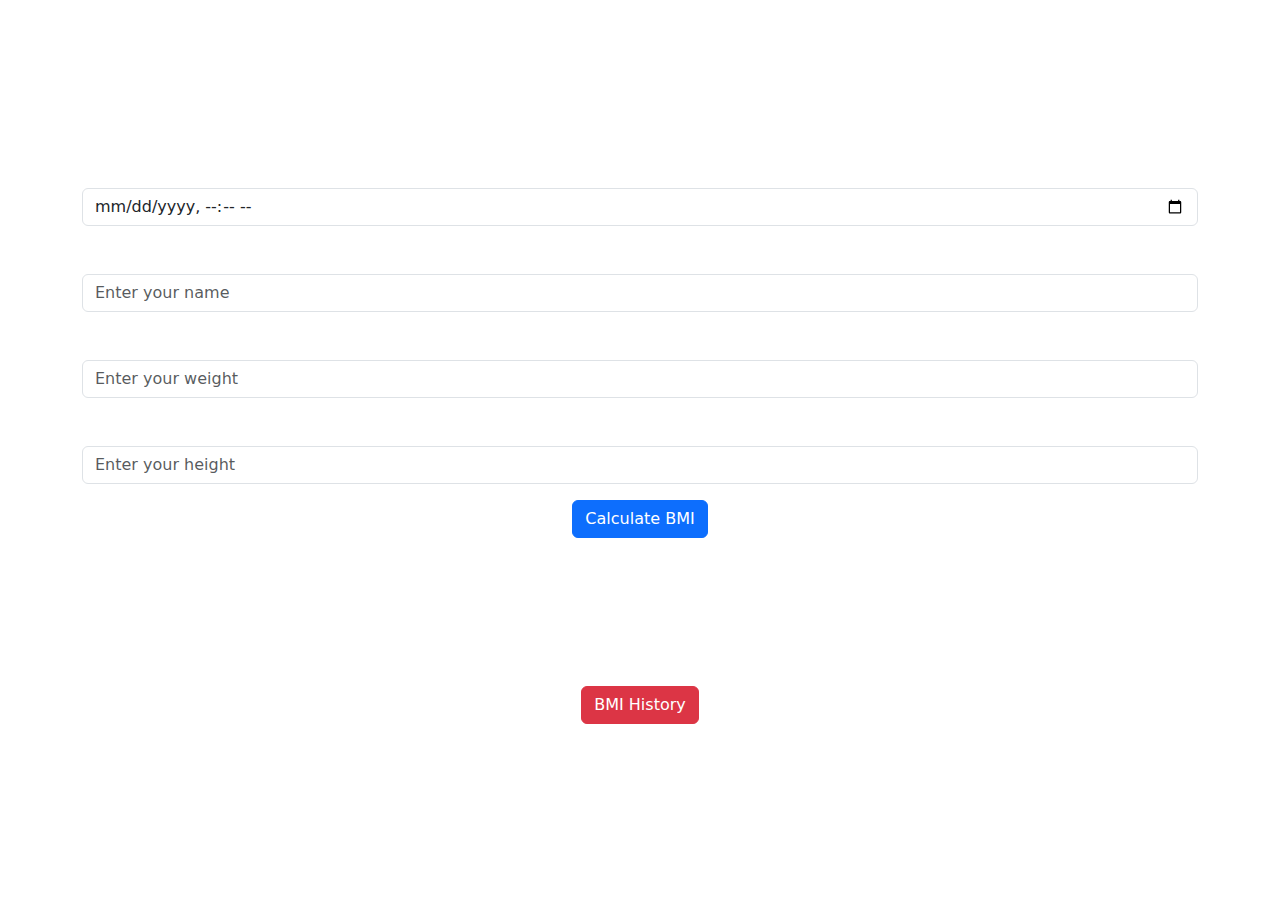
==== index.html @ c69c359b "Add files via upload" ====
<!DOCTYPE html>
<html lang="en">
<head>
    <meta name="viewport" content="width=device-width, initial-scale=1">
    <link rel="stylesheet" href="style.css">
    <link href="https://cdn.jsdelivr.net/npm/bootstrap@5.3.3/dist/css/bootstrap.min.css" rel="stylesheet" integrity="sha384-QWTKZyjpPEjISv5WaRU9OFeRpok6YctnYmDr5pNlyT2bRjXh0JMhjY6hW+ALEwIH" crossorigin="anonymous">
    <title>BMI Calculator</title>
</head>
<body>

<div id="form_bmi">
    <div class="container mt-5">
        <h1 id="header" class="text-center">BMI CALCULATOR</h1>
        <form id="bmi-form">
            <div class="mb-3">
                <label for="date" class="form-label">Date and Time</label>
                <input type="datetime-local" class="form-control" id="date">
            </div>
            <div class="mb-3">
                <label for="name" class="form-label">Name</label>
                <input type="text" class="form-control" id="name" placeholder="Enter your name">
            </div>
            <div class="mb-3">
                <label for="weight" class="form-label">Weight (kg)</label>
                <input type="number" class="form-control" id="weight" placeholder="Enter your weight">
            </div>
            <div class="mb-3">
                <label for="height" class="form-label">Height (cm)</label>
                <input type="number" class="form-control" id="height" placeholder="Enter your height">
            </div>
            <button type="button" class="btn btn-primary" id="calculate-bmi">Calculate BMI</button>
        </form>
        <br><br>
        <div id="bmi-result" class="mt-4"></div>
        <br><br>
    </div>
</div>

<button type="button" class="btn btn-danger centered-button" id="bmi-history">BMI History</button>

<br>
<script src="https://code.jquery.com/jquery-3.7.1.min.js"></script>
<script src="bmi.js"></script>
</body>
</html>
---- style.css ----
body{
    background-image:url("images/bg.jpg");
}
#form_bmi{
    border: 2px solid white;
    border-radius: 20px;
    margin-right: 20px;
    margin-left: 20px;
    margin-top: 50px;
    margin-bottom: 50px;
}
#header{
    size: 30px;
    color: white;
}

#bmi-history{
    display: block; /* Ensures the button takes up the full width available */
    text-align: center; /* Centers the content horizontally */
    margin: 0 auto; /* Automatically centers the button horizontally */
    
}

#calculate-bmi{
    display: block; /* Ensures the button takes up the full width available */
    margin: 0 auto; /* Automatically centers the button horizontally */
}
h1{
    text-align: center;
    color:white;
}
label{
    color: white;
}
#bmi-result {
    display: none; /* Hide the BMI result initially */
    background-color: white;
    padding: 20px;
    border-radius: 10px;
    box-shadow: 0 0 10px rgba(0, 0, 0, 0.1);
    text-align: center;
}
#backBtn {
    color: white; /* Change the color to white */
    font-size: 45px; /* Adjust the font size */
}

table{
    border-radius: 20px;
}
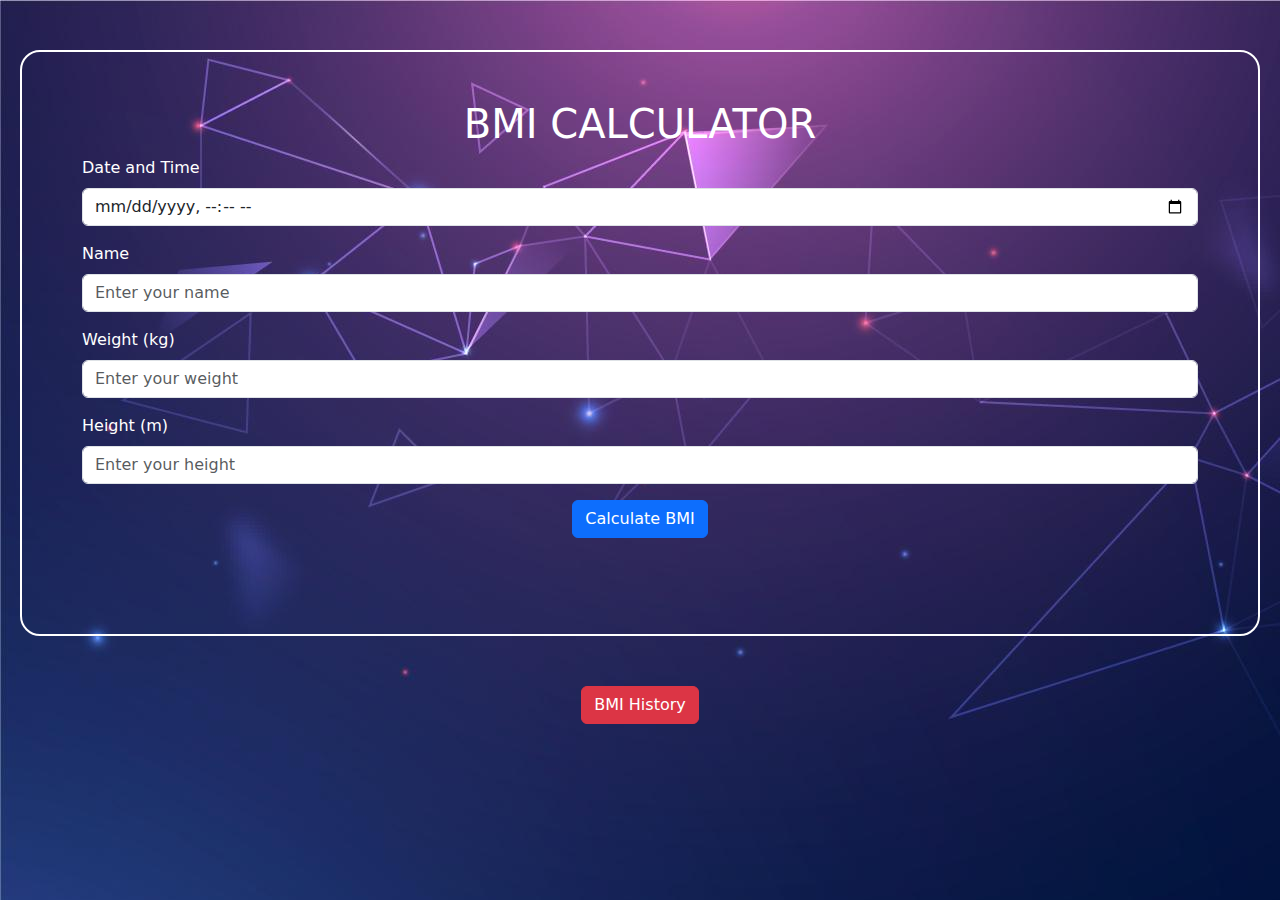
==== commit 14566381: "Add files via upload" ====
--- a/index.html
+++ b/index.html
@@ -25,7 +25,7 @@
                 <input type="number" class="form-control" id="weight" placeholder="Enter your weight">
             </div>
             <div class="mb-3">
-                <label for="height" class="form-label">Height (cm)</label>
+                <label for="height" class="form-label">Height (m)</label>
                 <input type="number" class="form-control" id="height" placeholder="Enter your height">
             </div>
             <button type="button" class="btn btn-primary" id="calculate-bmi">Calculate BMI</button>
